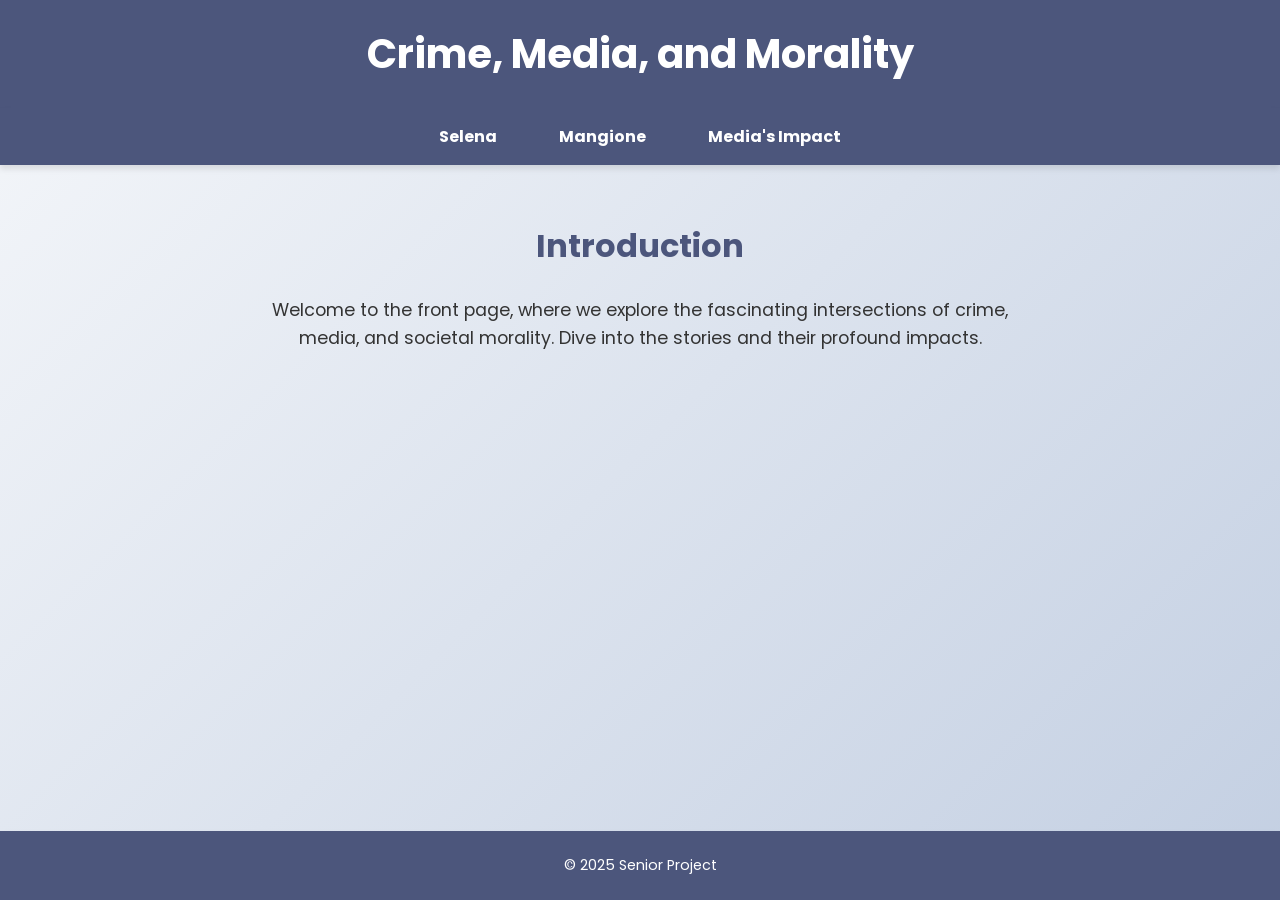
==== index.html @ 2d2435f3 "Update index.html" ====
<!DOCTYPE html>
<html lang="en">
<head>
    <meta charset="UTF-8">
    <meta name="viewport" content="width=device-width, initial-scale=1.0">
    <title>Front Page</title>
    <style>
        /* General styles */
        body {
            font-family: 'Poppins', sans-serif;
            margin: 0;
            padding: 0;
            display: flex;
            flex-direction: column;
            min-height: 100vh;
            background: linear-gradient(135deg, #f5f7fa, #c3cfe2);
            color: #333;
        }

        /* Header & Footer */
        header, footer {
            background-color: #4C567C;
            color: white;
            text-align: center;
            padding: 1.5rem 0;
            box-shadow: 0 4px 6px rgba(0, 0, 0, 0.1);
        }

        header h1 {
            font-size: 2.5rem;
            margin: 0;
        }

        footer p {
            font-size: 0.9rem;
            margin: 0;
        }

        /* Navigation Bar */
        nav {
            display: flex;
            justify-content: center;
            background-color: #4C567C;
            box-shadow: 0 4px 6px rgba(0, 0, 0, 0.1);
            padding: 0.5rem 0;
        }

        nav a {
            margin: 0 15px;
            text-decoration: none;
            font-size: 1rem;
            color: white;
            font-weight: bold;
            padding: 0.5rem 1rem;
            transition: background-color 0.3s, color 0.3s;
        }

        nav a:hover {
            background-color: #FF6F61;
            color: white;
            border-radius: 5px;
        }

        /* Main Content */
        main {
            flex: 1;
            padding: 30px;
            text-align: center;
        }

        main h2 {
            font-size: 2rem;
            color: #4C567C;
        }

        main p {
            font-size: 1.1rem;
            line-height: 1.6;
            max-width: 800px;
            margin: 0 auto;
        }
    </style>
    <link href="https://fonts.googleapis.com/css2?family=Poppins:wght@300;400;600&display=swap" rel="stylesheet">
</head>
<body>
    <header>
        <h1>Crime, Media, and Morality</h1>
    </header>
    <nav>
        <a href="selena.html">Selena</a>
        <a href="luigi.html">Mangione</a>
        <a href="media.html">Media's Impact</a>
    </nav>
    <main>
        <h2>Introduction</h2>
        <p>
            Welcome to the front page, where we explore the fascinating intersections of crime, media, and societal morality.
            Dive into the stories and their profound impacts.
        </p>
    </main>
    <footer>
        <p>&copy; 2025 Senior Project</p>
    </footer>
</body>
</html>
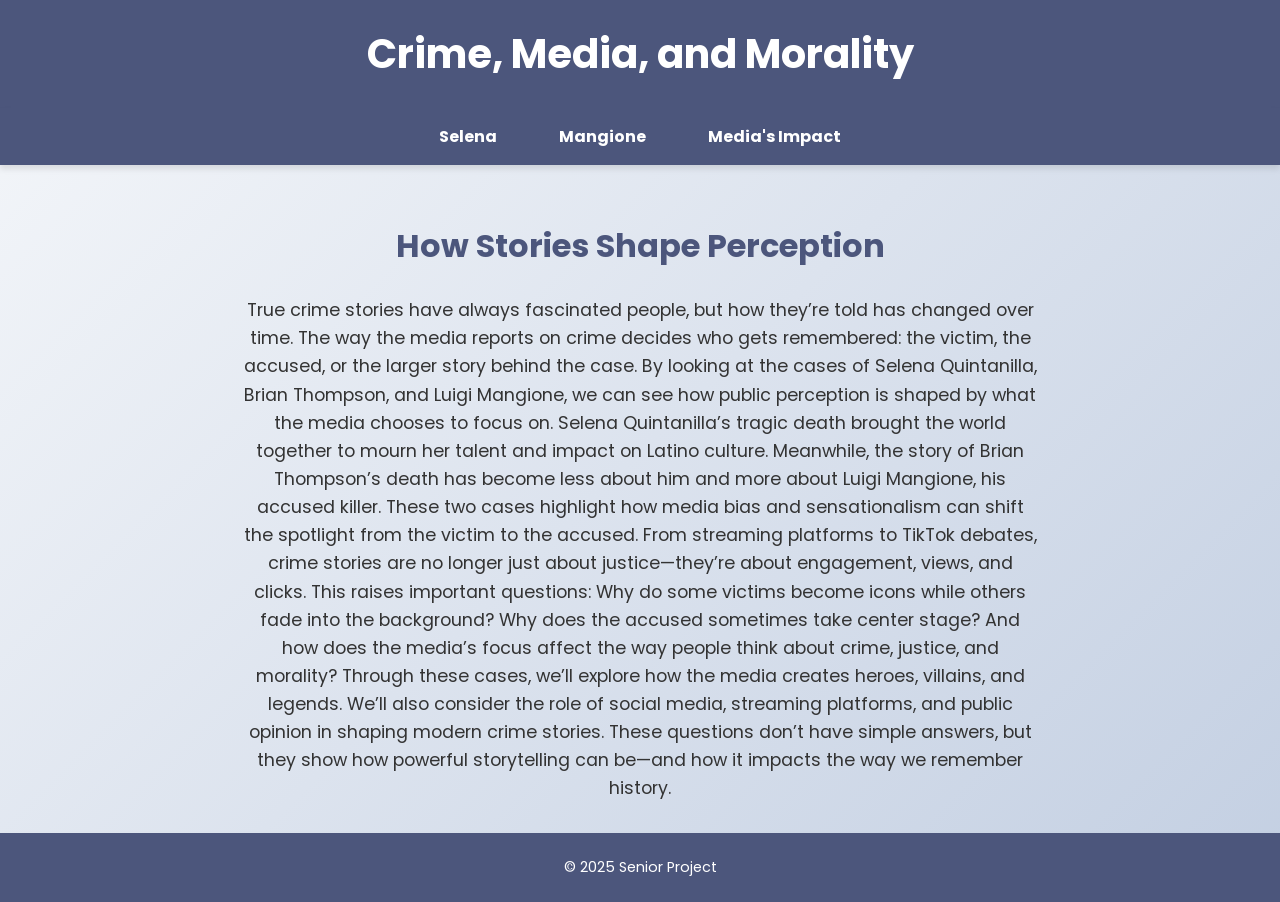
==== commit 47493793: "Update index.html" ====
--- a/index.html
+++ b/index.html
@@ -92,10 +92,14 @@
         <a href="media.html">Media's Impact</a>
     </nav>
     <main>
-        <h2>Introduction</h2>
-        <p>
-            Welcome to the front page, where we explore the fascinating intersections of crime, media, and societal morality.
-            Dive into the stories and their profound impacts.
+        <h2>How Stories Shape Perception</h2>
+        <p>True crime stories have always fascinated people, but how they’re told has changed over time. The way the media reports on crime decides who gets remembered: the victim, the accused, or the larger story behind the case. By looking at the cases of Selena Quintanilla, Brian Thompson, and Luigi Mangione, we can see how public perception is shaped by what the media chooses to focus on.
+
+Selena Quintanilla’s tragic death brought the world together to mourn her talent and impact on Latino culture. Meanwhile, the story of Brian Thompson’s death has become less about him and more about Luigi Mangione, his accused killer. These two cases highlight how media bias and sensationalism can shift the spotlight from the victim to the accused.
+
+From streaming platforms to TikTok debates, crime stories are no longer just about justice—they’re about engagement, views, and clicks. This raises important questions: Why do some victims become icons while others fade into the background? Why does the accused sometimes take center stage? And how does the media’s focus affect the way people think about crime, justice, and morality?
+
+Through these cases, we’ll explore how the media creates heroes, villains, and legends. We’ll also consider the role of social media, streaming platforms, and public opinion in shaping modern crime stories. These questions don’t have simple answers, but they show how powerful storytelling can be—and how it impacts the way we remember history.
         </p>
     </main>
     <footer>
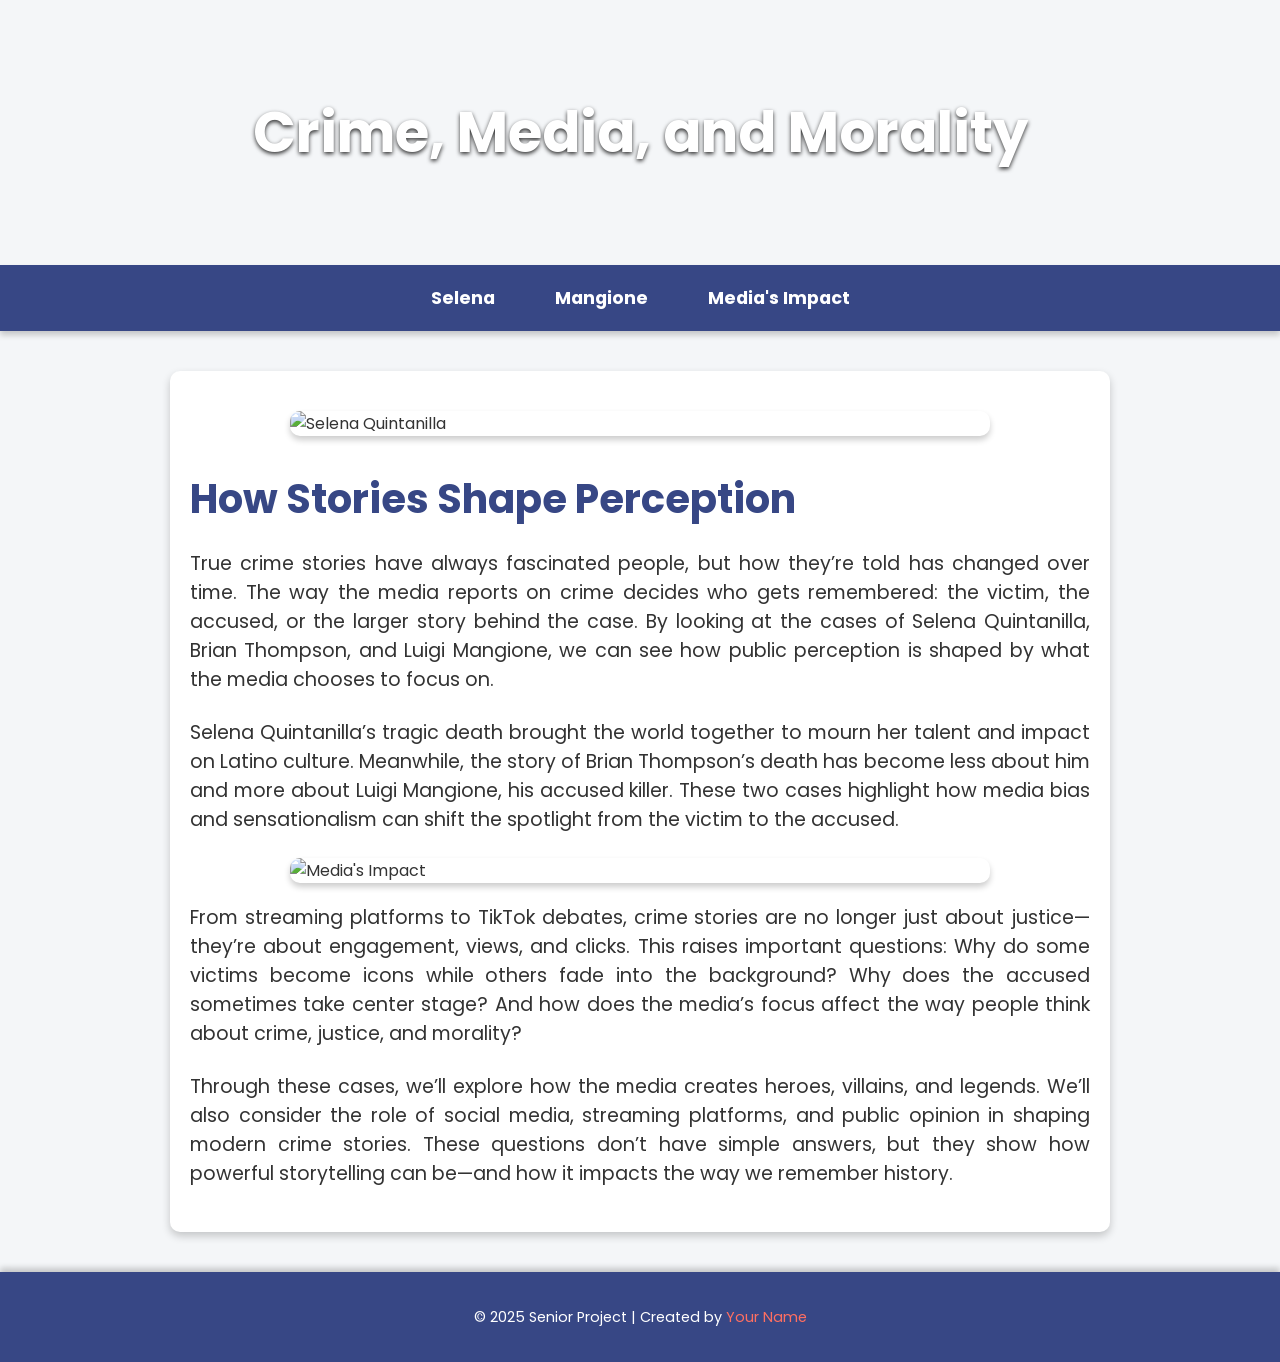
==== commit 055e5c73: "Update index.html" ====
--- a/index.html
+++ b/index.html
@@ -3,81 +3,111 @@
 <head>
     <meta charset="UTF-8">
     <meta name="viewport" content="width=device-width, initial-scale=1.0">
-    <title>Front Page</title>
+    <title>Crime, Media, and Morality</title>
     <style>
         /* General styles */
         body {
             font-family: 'Poppins', sans-serif;
             margin: 0;
             padding: 0;
-            display: flex;
-            flex-direction: column;
-            min-height: 100vh;
-            background: linear-gradient(135deg, #f5f7fa, #c3cfe2);
+            background: #f4f6f8;
             color: #333;
         }
 
-        /* Header & Footer */
-        header, footer {
-            background-color: #4C567C;
+        /* Header */
+        header {
+            background-image: url('banner-placeholder.jpg'); /* Replace with an actual image URL */
+            background-size: cover;
+            background-position: center;
             color: white;
             text-align: center;
-            padding: 1.5rem 0;
-            box-shadow: 0 4px 6px rgba(0, 0, 0, 0.1);
+            padding: 90px 20px;
+            box-shadow: 0 4px 8px rgba(0, 0, 0, 0.2);
         }
 
         header h1 {
-            font-size: 2.5rem;
+            font-size: 3.5rem;
             margin: 0;
-        }
-
-        footer p {
-            font-size: 0.9rem;
-            margin: 0;
+            text-shadow: 0 2px 4px rgba(0, 0, 0, 0.8);
         }
 
         /* Navigation Bar */
         nav {
             display: flex;
             justify-content: center;
-            background-color: #4C567C;
-            box-shadow: 0 4px 6px rgba(0, 0, 0, 0.1);
-            padding: 0.5rem 0;
+            background-color: #374785;
+            padding: 10px 0;
+            box-shadow: 0 4px 6px rgba(0, 0, 0, 0.2);
+            position: sticky;
+            top: 0;
+            z-index: 100;
         }
 
         nav a {
             margin: 0 15px;
             text-decoration: none;
-            font-size: 1rem;
             color: white;
+            font-size: 1.1rem;
             font-weight: bold;
-            padding: 0.5rem 1rem;
+            padding: 10px 15px;
+            border-radius: 5px;
             transition: background-color 0.3s, color 0.3s;
         }
 
         nav a:hover {
             background-color: #FF6F61;
             color: white;
-            border-radius: 5px;
         }
 
         /* Main Content */
         main {
-            flex: 1;
-            padding: 30px;
-            text-align: center;
+            max-width: 900px;
+            margin: 40px auto;
+            padding: 20px;
+            background: white;
+            border-radius: 10px;
+            box-shadow: 0 4px 8px rgba(0, 0, 0, 0.2);
         }
 
         main h2 {
-            font-size: 2rem;
-            color: #4C567C;
+            font-size: 2.5rem;
+            color: #374785;
+            margin-bottom: 20px;
         }
 
         main p {
-            font-size: 1.1rem;
-            line-height: 1.6;
-            max-width: 800px;
-            margin: 0 auto;
+            font-size: 1.2rem;
+            margin-bottom: 1.5rem;
+            text-align: justify;
+        }
+
+        /* Image Styling */
+        .content-image {
+            width: 100%;
+            max-width: 700px;
+            margin: 20px auto;
+            display: block;
+            border-radius: 10px;
+            box-shadow: 0 4px 6px rgba(0, 0, 0, 0.2);
+        }
+
+        /* Footer */
+        footer {
+            background-color: #374785;
+            color: white;
+            text-align: center;
+            padding: 20px 0;
+            box-shadow: 0 -4px 6px rgba(0, 0, 0, 0.2);
+            font-size: 0.9rem;
+        }
+
+        footer a {
+            color: #FF6F61;
+            text-decoration: none;
+        }
+
+        footer a:hover {
+            text-decoration: underline;
         }
     </style>
     <link href="https://fonts.googleapis.com/css2?family=Poppins:wght@300;400;600&display=swap" rel="stylesheet">
@@ -92,18 +122,35 @@
         <a href="media.html">Media's Impact</a>
     </nav>
     <main>
+        <img src="selena-placeholder.jpg" alt="Selena Quintanilla" class="content-image"> <!-- Replace with an actual image URL -->
         <h2>How Stories Shape Perception</h2>
-        <p>True crime stories have always fascinated people, but how they’re told has changed over time. The way the media reports on crime decides who gets remembered: the victim, the accused, or the larger story behind the case. By looking at the cases of Selena Quintanilla, Brian Thompson, and Luigi Mangione, we can see how public perception is shaped by what the media chooses to focus on.
-
-Selena Quintanilla’s tragic death brought the world together to mourn her talent and impact on Latino culture. Meanwhile, the story of Brian Thompson’s death has become less about him and more about Luigi Mangione, his accused killer. These two cases highlight how media bias and sensationalism can shift the spotlight from the victim to the accused.
-
-From streaming platforms to TikTok debates, crime stories are no longer just about justice—they’re about engagement, views, and clicks. This raises important questions: Why do some victims become icons while others fade into the background? Why does the accused sometimes take center stage? And how does the media’s focus affect the way people think about crime, justice, and morality?
-
-Through these cases, we’ll explore how the media creates heroes, villains, and legends. We’ll also consider the role of social media, streaming platforms, and public opinion in shaping modern crime stories. These questions don’t have simple answers, but they show how powerful storytelling can be—and how it impacts the way we remember history.
+        <p>
+            True crime stories have always fascinated people, but how they’re told has changed over time. 
+            The way the media reports on crime decides who gets remembered: the victim, the accused, 
+            or the larger story behind the case. By looking at the cases of Selena Quintanilla, Brian Thompson, 
+            and Luigi Mangione, we can see how public perception is shaped by what the media chooses to focus on.
+        </p>
+        <p>
+            Selena Quintanilla’s tragic death brought the world together to mourn her talent and impact on Latino culture. 
+            Meanwhile, the story of Brian Thompson’s death has become less about him and more about Luigi Mangione, his 
+            accused killer. These two cases highlight how media bias and sensationalism can shift the spotlight 
+            from the victim to the accused.
+        </p>
+        <img src="media-placeholder.jpg" alt="Media's Impact" class="content-image"> <!-- Replace with an actual image URL -->
+        <p>
+            From streaming platforms to TikTok debates, crime stories are no longer just about justice—they’re about engagement, 
+            views, and clicks. This raises important questions: Why do some victims become icons while others fade into the 
+            background? Why does the accused sometimes take center stage? And how does the media’s focus affect the way people 
+            think about crime, justice, and morality?
+        </p>
+        <p>
+            Through these cases, we’ll explore how the media creates heroes, villains, and legends. We’ll also consider the role 
+            of social media, streaming platforms, and public opinion in shaping modern crime stories. These questions don’t have 
+            simple answers, but they show how powerful storytelling can be—and how it impacts the way we remember history.
         </p>
     </main>
     <footer>
-        <p>&copy; 2025 Senior Project</p>
+        <p>&copy; 2025 Senior Project | Created by <a href="https://github.com">Your Name</a></p>
     </footer>
 </body>
 </html>
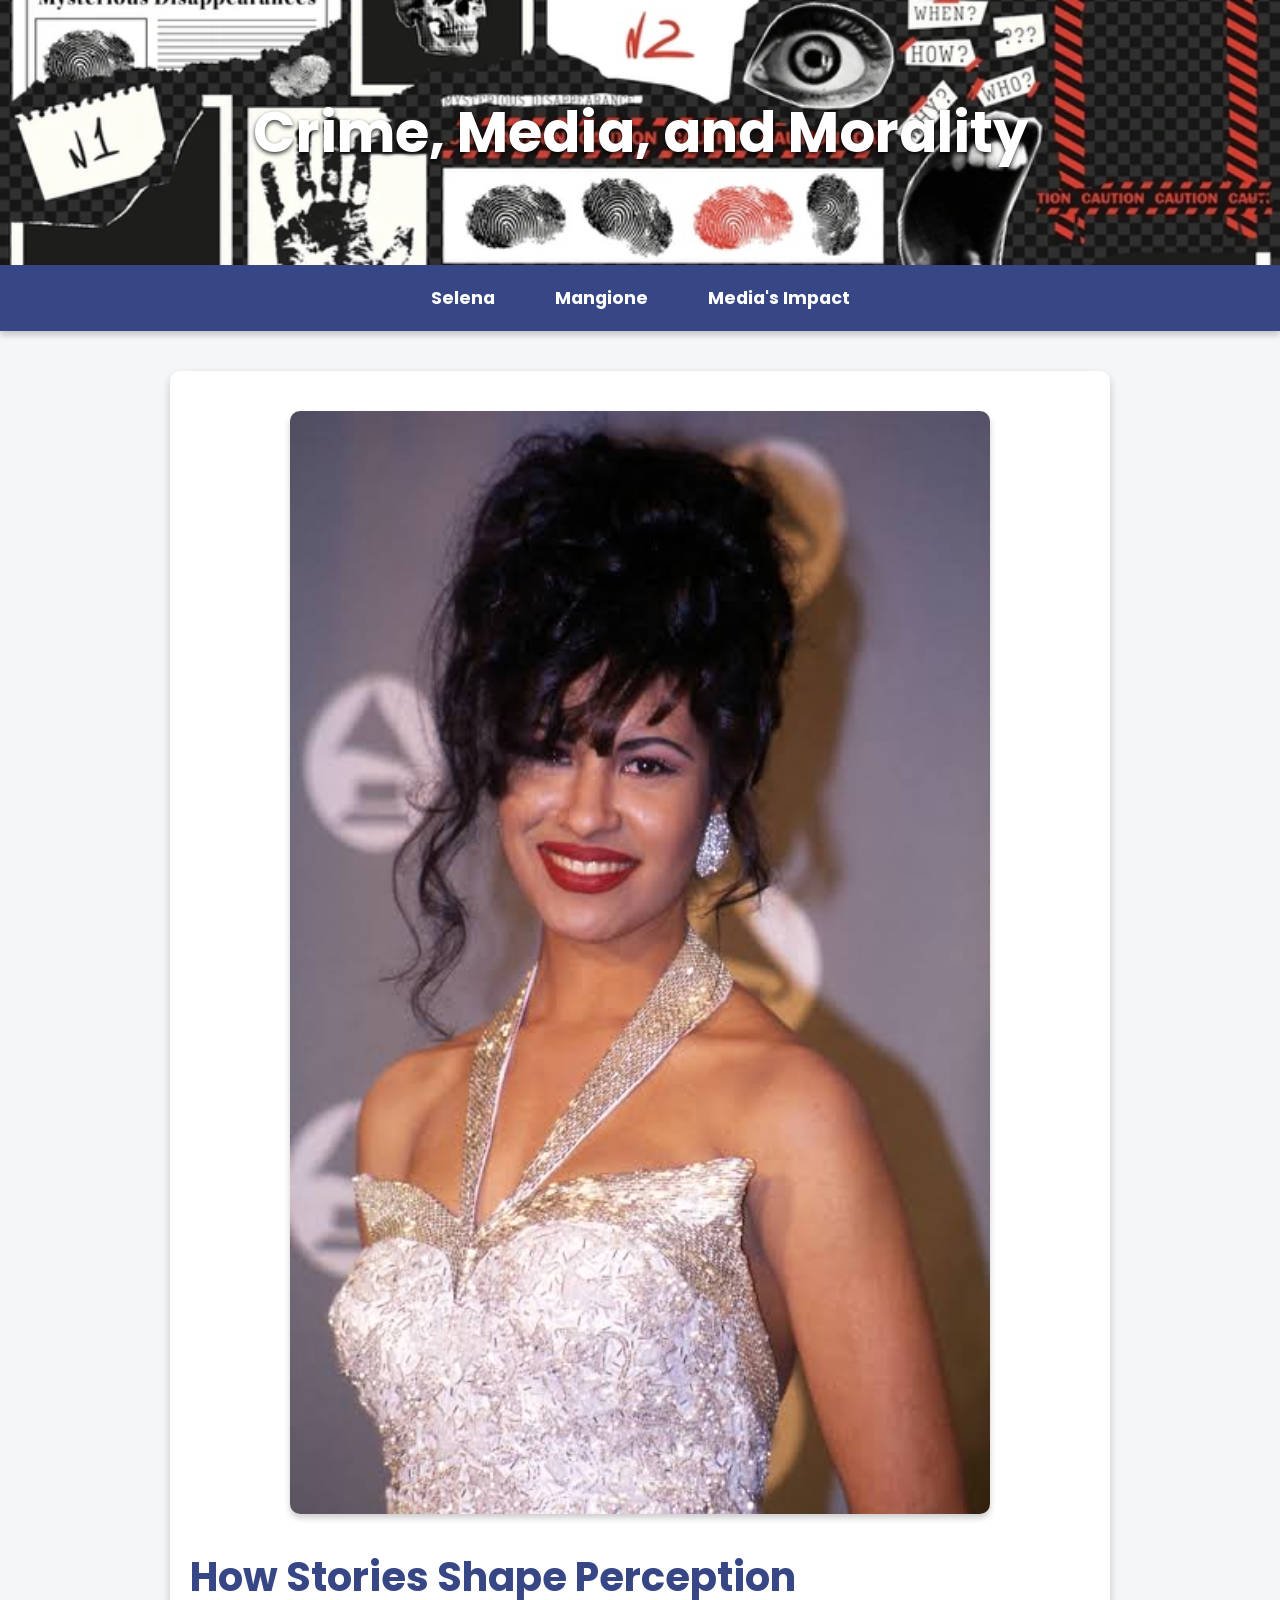
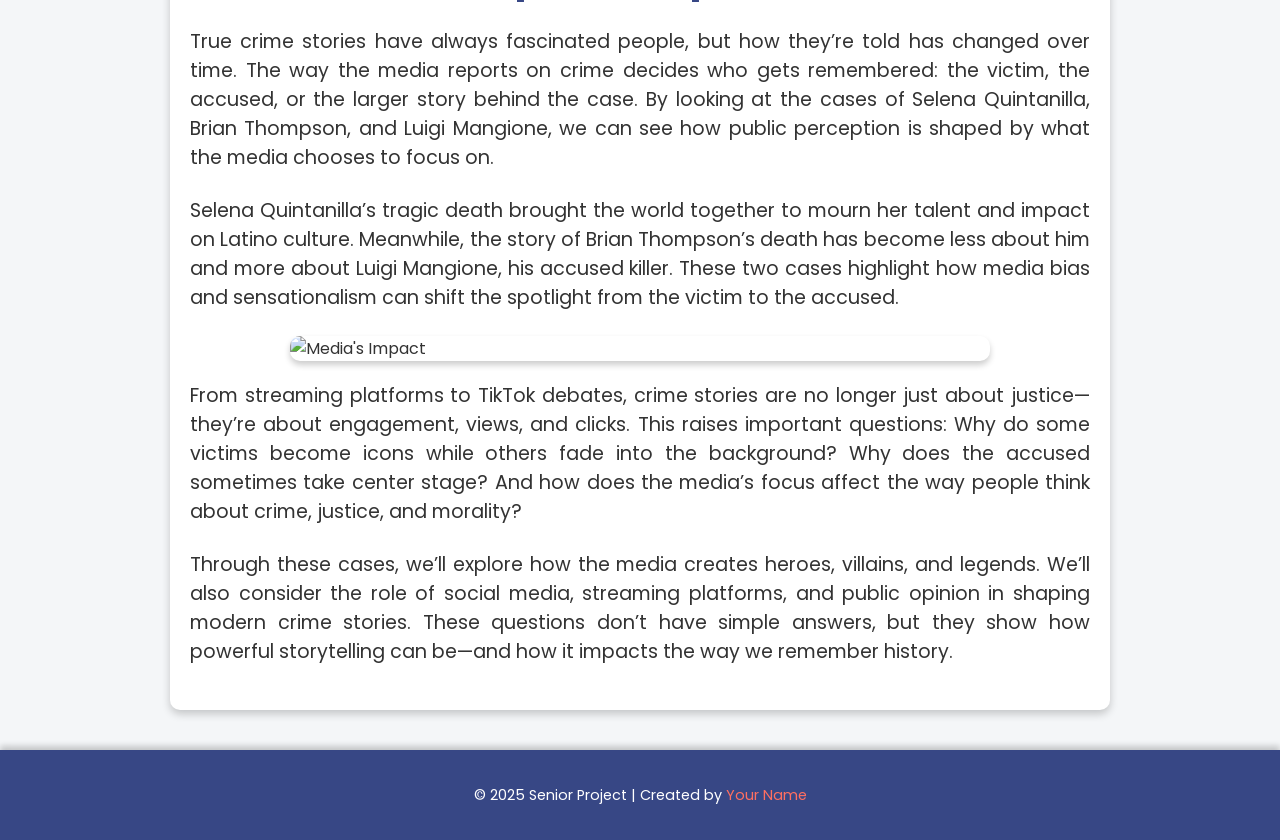
==== commit 76df5073: "Update index.html" ====
--- a/index.html
+++ b/index.html
@@ -16,7 +16,7 @@
 
         /* Header */
         header {
-            background-image: url('banner-placeholder.jpg'); /* Replace with an actual image URL */
+            background-image: url(trending-elements-collage-on-true-260nw-2453146487.webp); 
             background-size: cover;
             background-position: center;
             color: white;
@@ -122,7 +122,7 @@
         <a href="media.html">Media's Impact</a>
     </nav>
     <main>
-        <img src="selena-placeholder.jpg" alt="Selena Quintanilla" class="content-image"> <!-- Replace with an actual image URL -->
+        <img src="images.jpeg" alt="Selena Quintanilla" class="content-image">
         <h2>How Stories Shape Perception</h2>
         <p>
             True crime stories have always fascinated people, but how they’re told has changed over time. 
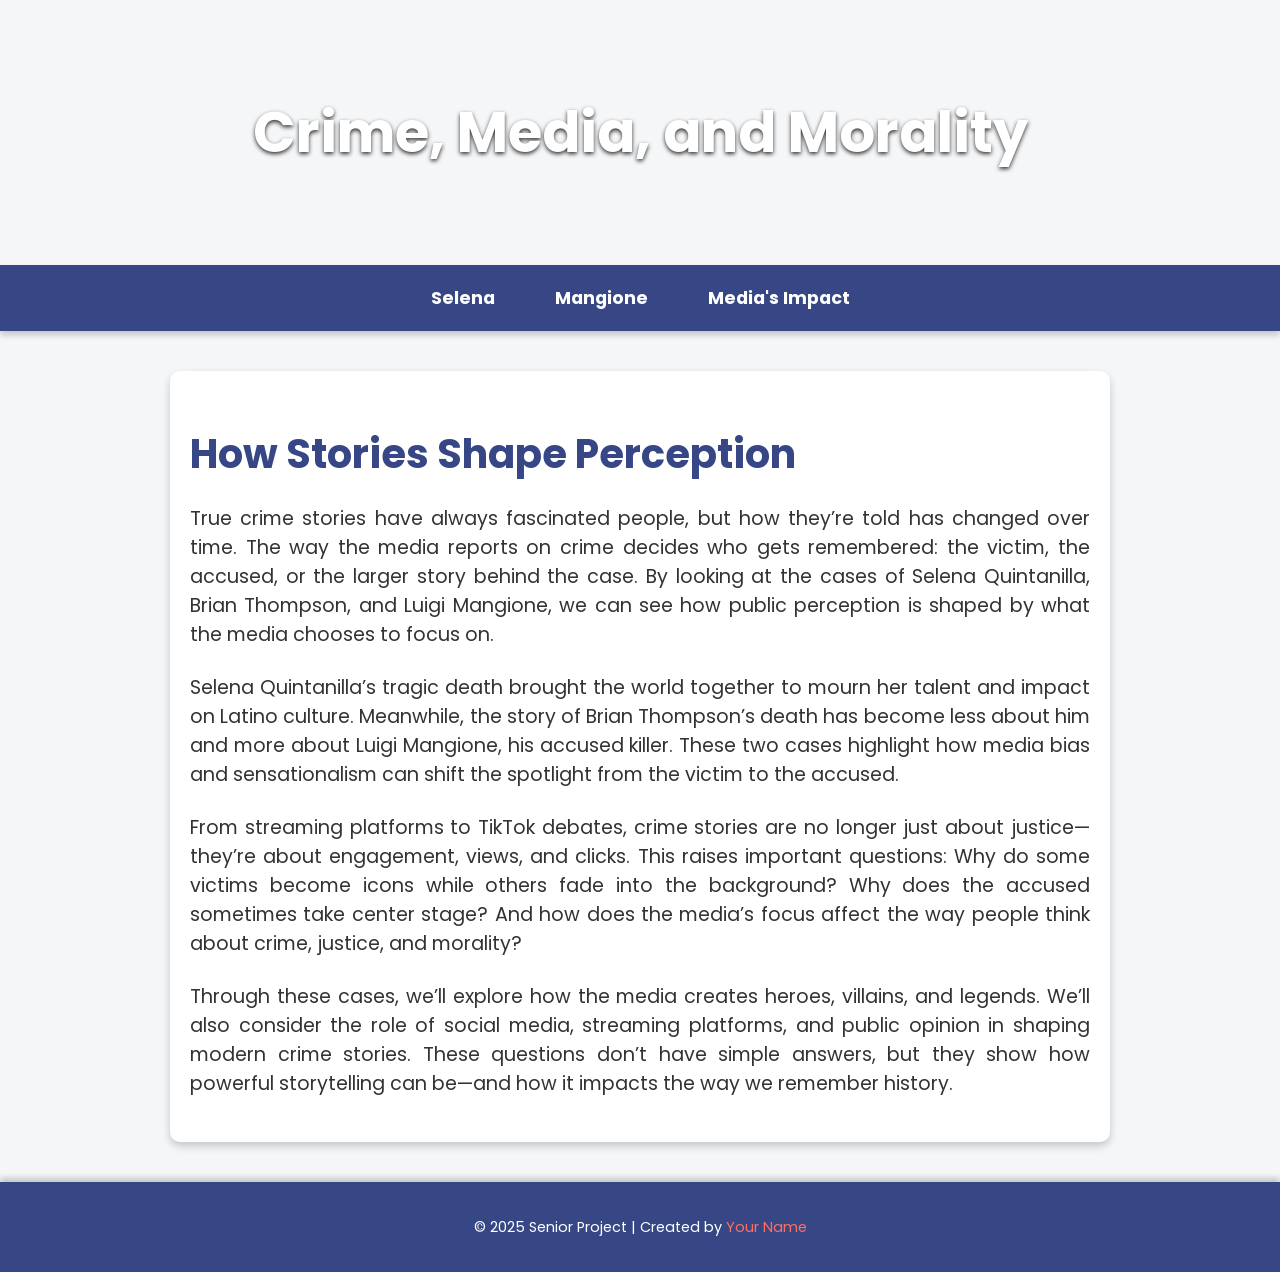
==== commit 4c5583b0: "Update index.html" ====
--- a/index.html
+++ b/index.html
@@ -16,7 +16,7 @@
 
         /* Header */
         header {
-            background-image: url(trending-elements-collage-on-true-260nw-2453146487.webp); 
+            background-image: url(https://www.shutterstock.com/image-vector/vintage-crime-scene-elements-retro-600nw-2487773919.jpg); 
             background-size: cover;
             background-position: center;
             color: white;
@@ -122,7 +122,7 @@
         <a href="media.html">Media's Impact</a>
     </nav>
     <main>
-        <img src="images.jpeg" alt="Selena Quintanilla" class="content-image">
+       
         <h2>How Stories Shape Perception</h2>
         <p>
             True crime stories have always fascinated people, but how they’re told has changed over time. 
@@ -136,7 +136,7 @@
             accused killer. These two cases highlight how media bias and sensationalism can shift the spotlight 
             from the victim to the accused.
         </p>
-        <img src="media-placeholder.jpg" alt="Media's Impact" class="content-image"> <!-- Replace with an actual image URL -->
+    
         <p>
             From streaming platforms to TikTok debates, crime stories are no longer just about justice—they’re about engagement, 
             views, and clicks. This raises important questions: Why do some victims become icons while others fade into the 
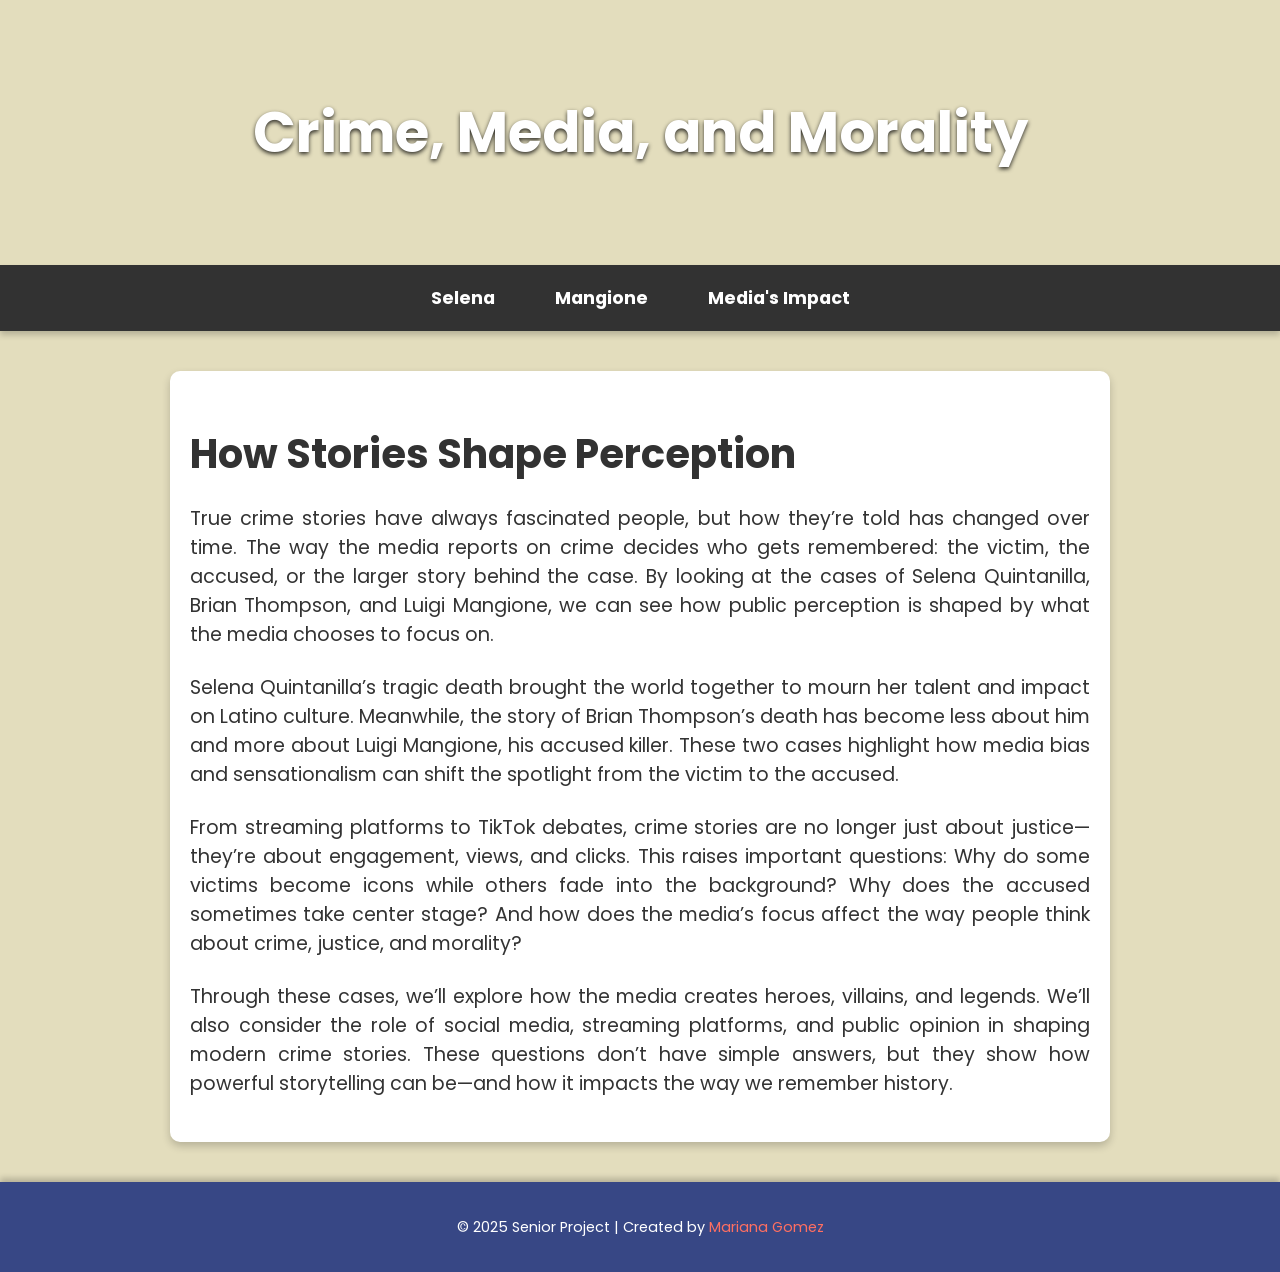
==== commit 2ef84772: "Update index.html" ====
--- a/index.html
+++ b/index.html
@@ -10,7 +10,7 @@
             font-family: 'Poppins', sans-serif;
             margin: 0;
             padding: 0;
-            background: #f4f6f8;
+            background: #e3ddbd;
             color: #333;
         }
 
@@ -35,7 +35,7 @@
         nav {
             display: flex;
             justify-content: center;
-            background-color: #374785;
+            background-color: #323232;
             padding: 10px 0;
             box-shadow: 0 4px 6px rgba(0, 0, 0, 0.2);
             position: sticky;
@@ -71,7 +71,7 @@
 
         main h2 {
             font-size: 2.5rem;
-            color: #374785;
+            color: #323232;
             margin-bottom: 20px;
         }
 
@@ -150,7 +150,7 @@
         </p>
     </main>
     <footer>
-        <p>&copy; 2025 Senior Project | Created by <a href="https://github.com">Your Name</a></p>
+        <p>&copy; 2025 Senior Project | Created by <a href="https://github.com">Mariana Gomez</a></p>
     </footer>
 </body>
 </html>
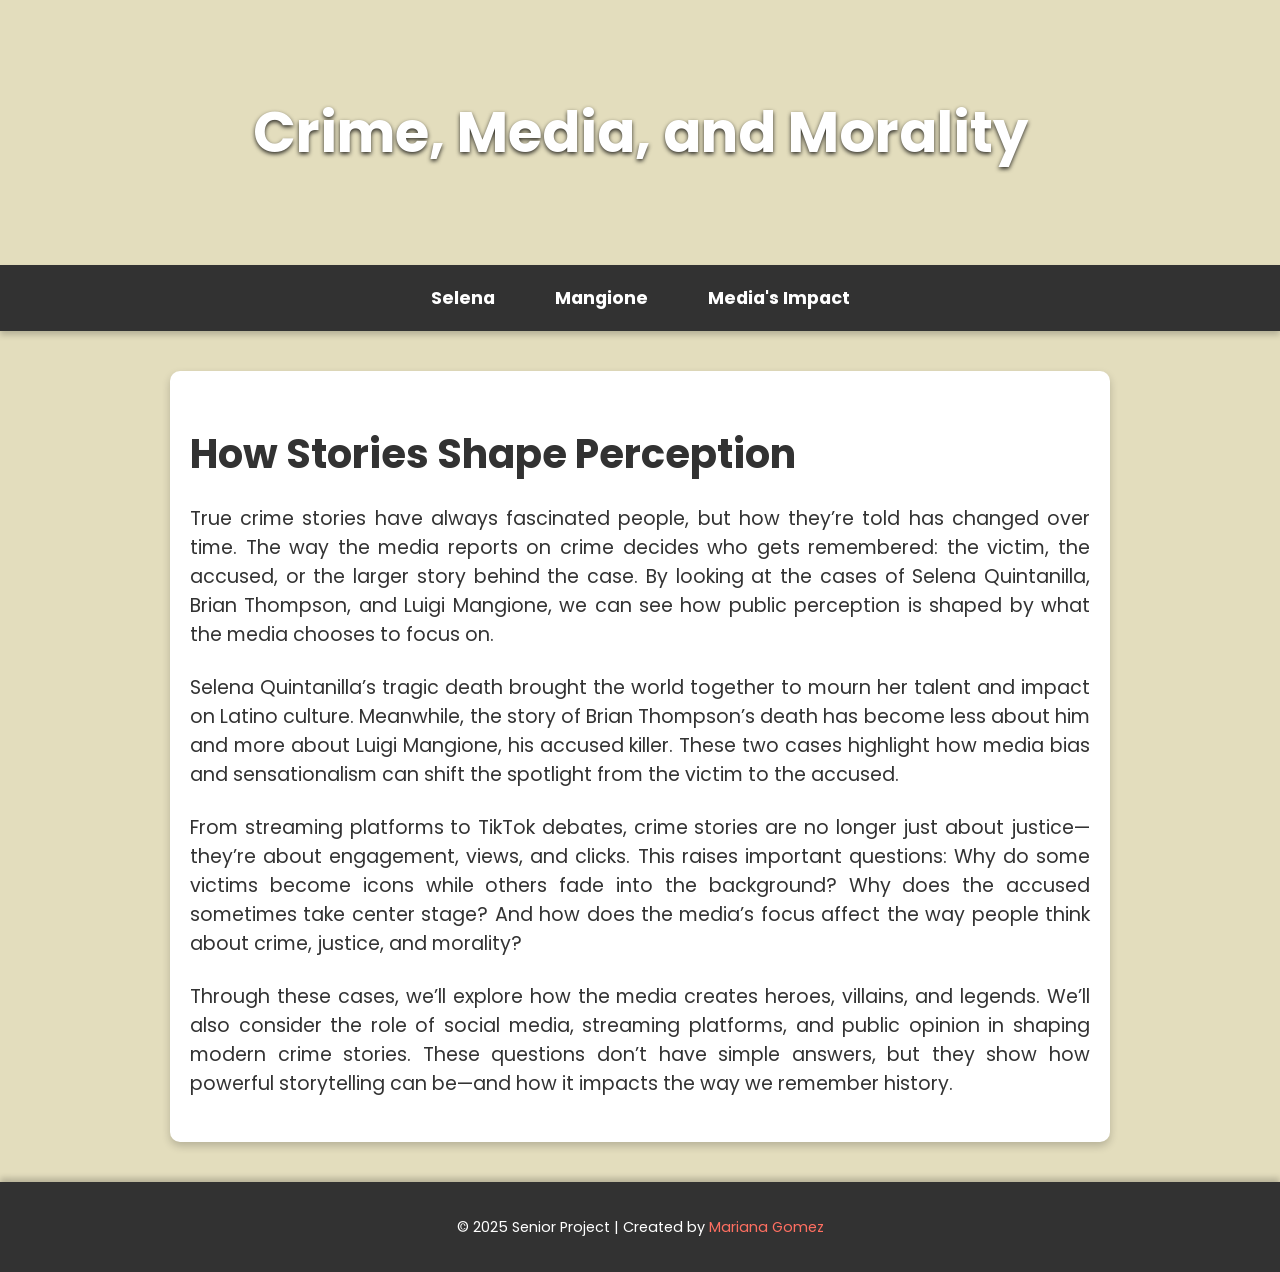
==== commit de3d1612: "Update index.html" ====
--- a/index.html
+++ b/index.html
@@ -55,7 +55,7 @@
         }
 
         nav a:hover {
-            background-color: #FF6F61;
+            background-color: #323232;
             color: white;
         }
 
@@ -93,7 +93,7 @@
 
         /* Footer */
         footer {
-            background-color: #374785;
+            background-color:#323232;
             color: white;
             text-align: center;
             padding: 20px 0;
